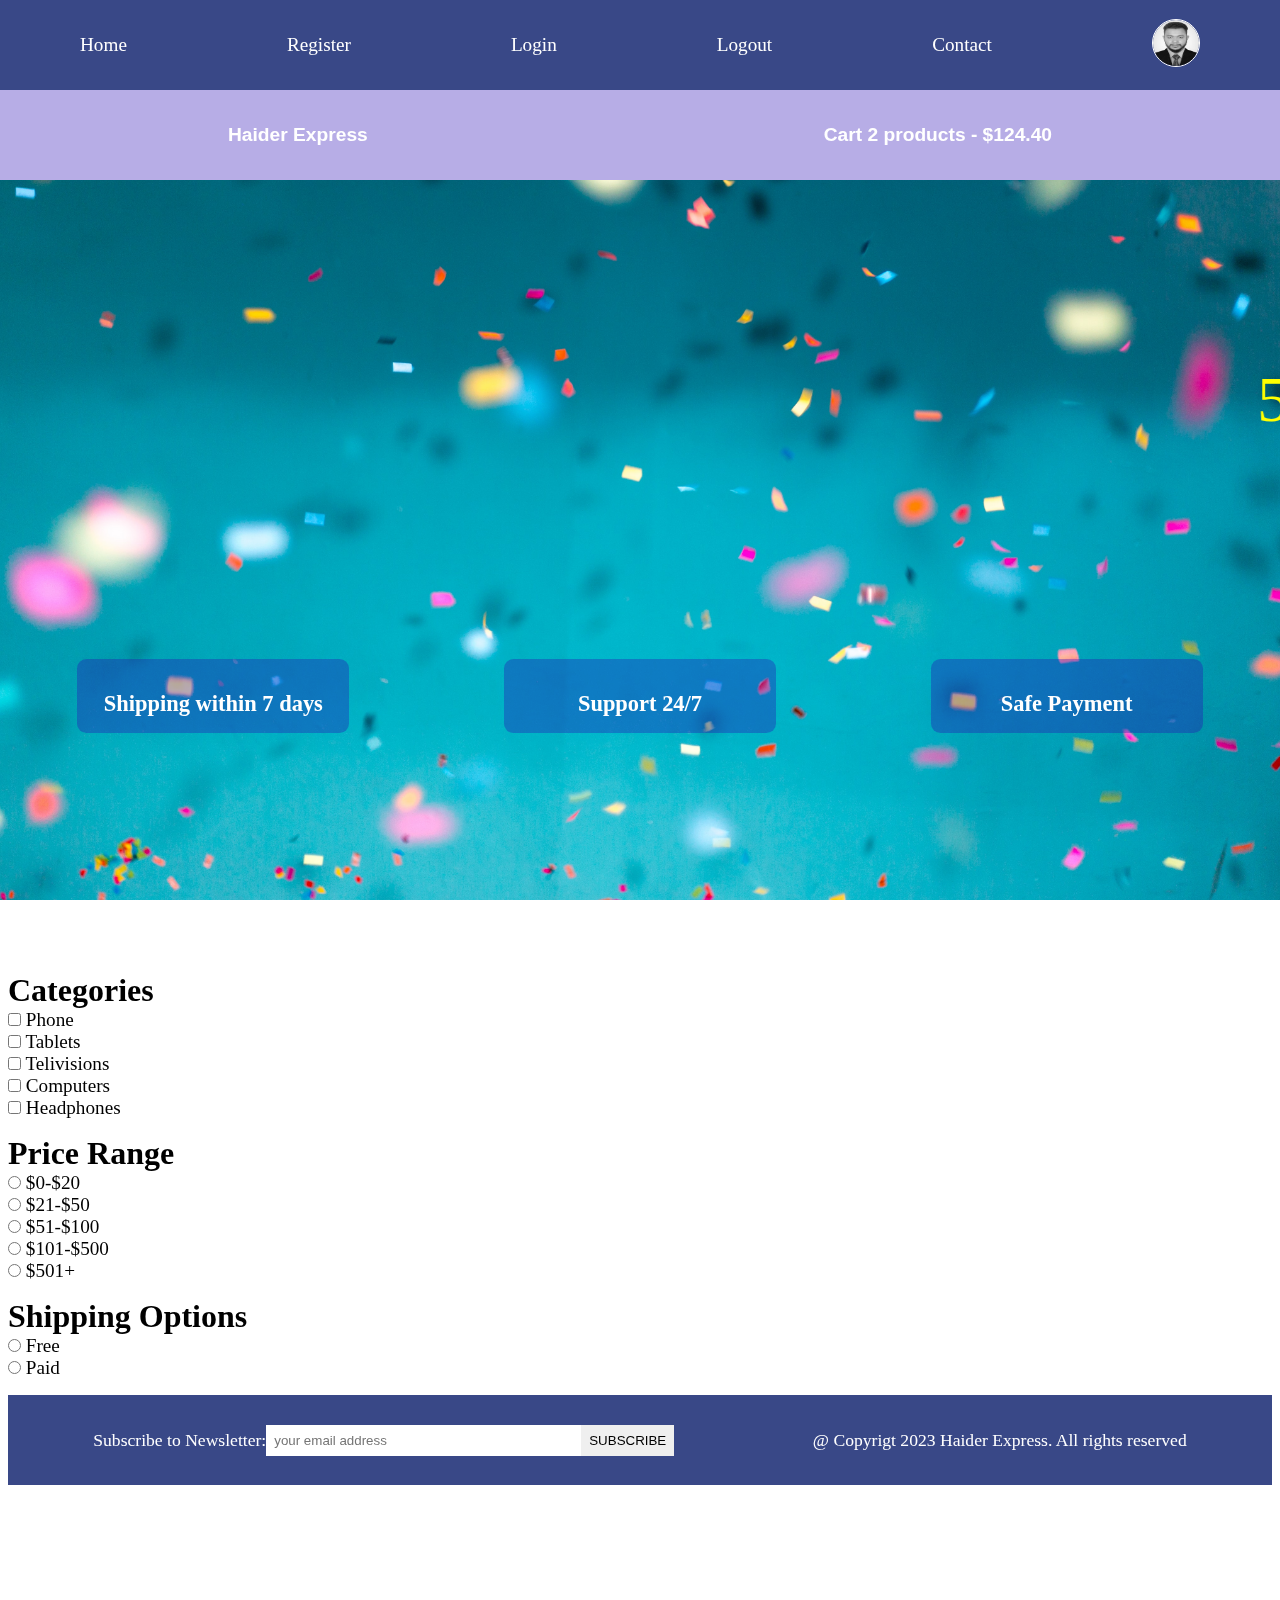
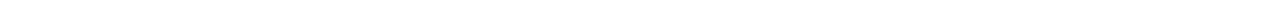
==== index.html @ 937b3da8 "first commit" ====
<!DOCTYPE html>
<html lang="en">
<head>
    <meta charset="UTF-8">
    <meta name="viewport" content="width=device-width, initial-scale=1.0">
    <meta name="description" content="This is an Ecommerce project">
    <!-- Font awesome cdn -->
    <link rel="stylesheet" href="https://cdnjs.cloudflare.com/ajax/libs/font-awesome/6.5.1/css/all.min.css" integrity="sha512-DTOQO9RWCH3ppGqcWaEA1BIZOC6xxalwEsw9c2QQeAIftl+Vegovlnee1c9QX4TctnWMn13TZye+giMm8e2LwA==" crossorigin="anonymous" referrerpolicy="no-referrer" />
    <link rel="stylesheet" href="E-commerce-2style.css">
    <title>Ecommerce Website </title>
</head>
<body>
    
    <!-- navbar starts  -->
    
    <nav>
       
        <i class="fas fa-bars fa-2x" id="menu-icon"></i>

        <nav id="menu" class="hidden">
          <ul 
          class="nav-upper flex-space-around">
            <li class="nav__list">
              <a href="index.html" class="nav__link">Home</a>
            </li>
            <li class="nav__list">
              <a href="register.html" class="nav__link">Register</a>
            </li>
            <li class="nav__list">
              <a href="login.html" class="nav__link">Login</a>
            </li>
            <li class="nav__list">
              <a href="/index.html" class="nav__link">Logout</a>
            </li>
            <li class="nav__list">
              <a href="contact.html" class="nav__link">Contact</a>
            </li>
            <li class="nav__list">
              <a href="profile.html" class="nav__link">
                <img
                  class="profile-icon"
                  src="./images/hridoy1.jpeg"
                  alt="profile icon"
                />
              </a>
            </li>
          </ul>

          <ul class="nav-lower flex-space-around">
            <li class="nav__list">
              <a href="/index.html" class="nav__brand nav__link"> Haider Express</a>
            </li>
            <li class="nav__list">
              <a href="/cart.html" class="nav__link">
                <span><i class="fa-solid fa-cart-shopping"></i> </span>
                Cart 2 products - $124.40
              </a>
            </li>
          </ul>
        
    
    </nav>

    <!-- navbar ends -->

    <!-- Header start -->

    <header class="header">
      <div class="banner flex-space-around">
        <marquee class="banner__title" behavior="" direction=""
          >50% Sales going on</marquee
        >
        <div class="features flex-space-around">
          <article class="feature flex-center">
            <i class="fa-solid fa-truck feature__icon"></i>
            <h3>Shipping within 7 days</h3>
          </article>
          <article class="feature flex-center">
            <i class="fa-brands fa-rocketchat feature__icon"></i>
            <h3>Support 24/7</h3>
          </article>
          <article class="feature flex-center">
            <i class="fa-regular fa-credit-card feature__icon"></i>
            <h3>Safe Payment</h3>
          </article>
        </div>
      </div>
    </header>

    <!-- Header ends -->

    <main class="flex-center">
      <div class="sidebar">
        <section class="categories-section">
          <h3 class="section-title">Categories</h3>
          <ul class="list">
            <li class="list__item">
              <label for="phone">
                <input type="checkbox" name="phone" id="phone" value="phone" />
                Phone
              </label>
            </li>
            <li class="list__item">
              <label for="tablets">
                <input
                  type="checkbox"
                  name="tablets"
                  id="tablets"
                  value="tablets"
                />
                Tablets
              </label>
            </li>
            <li class="list__item">
              <label for="telivisions">
                <input
                  type="checkbox"
                  name="telivisions"
                  id="telivisions"
                  value="telivisions"
                />
                Telivisions
              </label>
            </li>

            <li class="list__item">
              <label for="computers">
                <input
                  type="checkbox"
                  name="computers"
                  id="computers"
                  value="computers"
                />
                Computers
              </label>
            </li>

            <li class="list__item">
              <label for="headphones">
                <input
                  type="checkbox"
                  name="headphones"
                  id="headphones"
                  value="headphones"
                />
                Headphones
              </label>
            </li>
          </ul>
        </section>

        <section class="price-section">
          <h3 class="section-title">Price Range</h3>
          <ul class="list">
            <li class="list__item">
              <label for="price1">
                <input type="radio" name="price" id="price1" value="[0,20]" />
                $0-$20
              </label>
            </li>
            <li class="list__item">
              <label for="price2">
                <input type="radio" name="price" id="price2" value="[21,50]" />
                $21-$50
              </label>
            </li>
            <li class="list__item">
              <label for="price3">
                <input type="radio" name="price" id="price3" value="[51,100]" />
                $51-$100
              </label>
            </li>
            <li class="list__item">
              <label for="price4">
                <input
                  type="radio"
                  name="price"
                  id="price4"
                  value="[101,500]"
                />
                $101-$500
              </label>
            </li>
            <li class="list__item">
              <label for="price5">
                <input type="radio" name="price" id="price5" value="[501+]" />
                $501+
              </label>
            </li>
          </ul>
        </section>

        <section class="shippinge-section">
          <h3 class="section-title">Shipping Options</h3>
          <ul class="list">
            <li class="list__item">
              <label for="free">
                <input type="radio" name="shipping" id="free" value="free" />
                Free
              </label>
            </li>
            <li class="list__item">
              <label for="paid">
                <input type="radio" name="shipping" id="paid" value="paid" />
                Paid
              </label>
            </li>
          </ul>
        </section>


    <!-- footer starts  -->

      <footer class="footer flex-space-around">
        <div class="flex-space-around">
          <label for="subscribe"> Subscribe to Newsletter:</label>
          <input type="email" id="subscribe" name="subscribe"
          class="footer_input" placeholder="your email address">

          <button class="btn btn-subscribe">subscribe</button>
        </div>
          
        <div>
          <p>@ Copyrigt 2023 Haider Express. All rights reserved</p>

        </div>
      </footer>

    <!-- footer ends -->

    <script src="scripts/index.js"></script>

</body>
</html>
---- E-commerce-2style.css ----
/* Reset code and common starts here */
* {
    box-sizing: border-box;
    list-style-type: none;
    margin: 0;
    padding: 0;
    outline: none;
    text-decoration: none;
  }
  html {
    scroll-behavior: smooth;
  }
  img {
    width: 100%;
    height: auto;
  }

  :root { 
    
    --primary-color:  rgba(36, 52, 122, 0.9);
    --secondary-color: rgba(42, 11, 181, 0.336);
    --padding: 0.5rem;
    --transition: all 0.3s;
    --border-radius: 0.6rem;
    --box-shadow: 0.1rem 0.2rem 0.8rem rgba(205, 202, 202, 0.5);
  }  

  .flex-center {
    display: flex;
    justify-content: center;
    align-items: center;
    font-family:'Times New Roman', Times, serif;
  }
  .flex-space-around {
    display: flex;
    justify-content: space-around;
    align-items: center;
    font-family:'Times New Roman', Times, serif;
  }
  .btn {
    border: none;
    padding: var(--padding);
    cursor: pointer;
    text-transform: uppercase;
    transition: var(--transition);
  }
  .btn:hover {
    background-color: var(--secondary-color);
  }
  .card {
    box-shadow: var(--box-shadow);
    border-radius: var(--border-radius);
    transition: var(--transition);
    padding: var(--padding);
  }
  .card:hover {
    box-shadow: 0.1rem 0.2rem 0.8rem rgba(205, 202, 202, 1);
  }
  .hr-design {
    margin: 0.5rem 0;
  }
  .dot {
    height: 2rem;
    width: 2rem;
    border-radius: 50%;
    display: inline-block;
  }
  .red {
    background-color: red;
  }
  .green {
    background-color: green;
  }
  .black {
    background-color: black;
  }
  .text-center {
    text-align: center;
  }
  .section-title {
    font-size: 2rem;
  }  
/*  reset code and common ends here */
/* navbar start  */

#menu-icon {
  display: none;
}
nav {
  font-family: fantasy;
  font-size: 1.2rem;
  position: sticky;
  top: 0;
  left: 0;
  z-index: 100;
}
.nav-upper {
  min-height: 10vh;
  background-color: var(--primary-color);
  padding: 1rem 0;
}
.nav__list {
  transition: var(--transition);
}
.nav__list:hover {
  text-decoration:overline;
  color: black;
}
.nav__link {
  color: white;
  transition: var(--transition);
}
.nav__link:hover {
  color: black;
}
.profile-icon {
  width: 3rem;
  height: 3rem;
  border-radius: 50%;
  border: white 1px solid;
  filter: saturate(0);
  transition: var(--transition);
}
.profile-icon:hover {
  filter: saturate(1);
}

.nav-lower {
  min-height: 10vh;
  background-color: var(--secondary-color);
  font-weight: bold;
  font-family: Arial, Helvetica, sans-serif;
}
.nav__brand {
  font-size: bold;
  font-family: Arial, Helvetica, sans-serif;
}

/* navbar ends  */

/* header starts here  */
.header {
  padding: 4rem 0;
  height: 80vh;
  background: url(/images/banner.jpg) no-repeat center;
  background-attachment: fixed;
  background-size: cover;
}
.banner {
  width: 100%;
  height: 100%;
  flex-direction: column;
}
.banner__title {
  font-size: 4rem;
  color: yellow;
  padding: 1rem;
  border-radius: var(--border-radius);
}
.features {
  width: 100%;
}
.feature {
  background-color:  rgba(42, 11, 181, 0.336);
  color: white;
  border-radius: var(--border-radius);
  padding: 1rem;
  width: 17rem;
  flex-direction: column;
  gap: 1rem;
}
.feature__icon {
  font-size: 3rem;
}
/* header ends here  */

/* main starts here  */
main {
  padding: 4rem 0;
  min-height: 80vh;
}
.sidebar {
  flex: 1;
  padding: var(--padding);
  display: flex;
  flex-direction: column;
  justify-content: center;
  gap: 1rem;
  align-self: flex-start;
}
.main-content {
  flex: 3;
  padding: var(--padding);
}
.actions__sort select {
  padding: var(--padding);
}
.actions__search input {
  padding: var(--padding);

  width: 15rem;
}
.actions__search button {
  margin-left: -0.3rem;
  border: 1px solid;
  padding: 0.55rem;
}
.products {
  display: grid;
  grid-template-columns: repeat(3, minmax(0, 1fr));
  gap: 2rem;
  padding: 2rem 0;
}
.product {
  position: relative;
}
.badge {
  position: absolute;
  top: 0;
  left: 0;
  background-color: green;
  color: white;
  padding: 4px 8px;
  text-align: center;
  border-radius: var(--border-radius);
  z-index: 10;
}
.product__img {
  width: 100%;
  height: 15rem;
  filter: saturate(0);
  transition: var(--transition);
}
.product__img:hover {
  filter: saturate(1);
}
.product__body {
  padding: var(--padding);
  display: flex;
  flex-direction: column;
  gap: 0.5rem;
}
.learn-more {
  color: green;
}


/* footer starts   */
.footer {
  padding: 1rem;
  background-color: var(--primary-color);
  min-height: 10vh;
  color: white;
  font-size: 1.1rem;
  display: flex;
  justify-content: space-around;
 
  
  
}
.btn-subscribe {
  margin-left: -5px;
}
.footer_input{
  border: none;
  padding: var(--padding);
  width: 20rem;
  
}
/* footer ends  */


@media (max-width: 992px) {
  .flex-space-around {
    flex-direction: column;
    gap: 1rem;
    padding: 1rem 0;
}

#menu-icon {
  display: block;
  text-align: center;
  margin: 1rem 0;
  cursor: pointer;
}
.hidden {
  display: none;
}
.header {
  height: 100vh;
}
.products {
  grid-template-columns: repeat(2, minmax(0, 1fr));
}
.cart__items,
.cart__payment {
  width: 90%;
}
.form,
.form-control {
  width: 100%;
}
.form-control input,
textarea {
  width: 80%;
}
.contact-address {
  width: 100%;
}

.register .card,
.login .card {
  width: 90%;
 }
}

@media (max-width: 768px) {
  .flex-center {
    flex-direction: column;
    gap: 1rem;
    padding: 1rem 0;
 }
 .products {
  grid-template-columns: repeat(1, minmax(0, 1fr));
 }
}

@media  (max-width: 600px) {

  
}
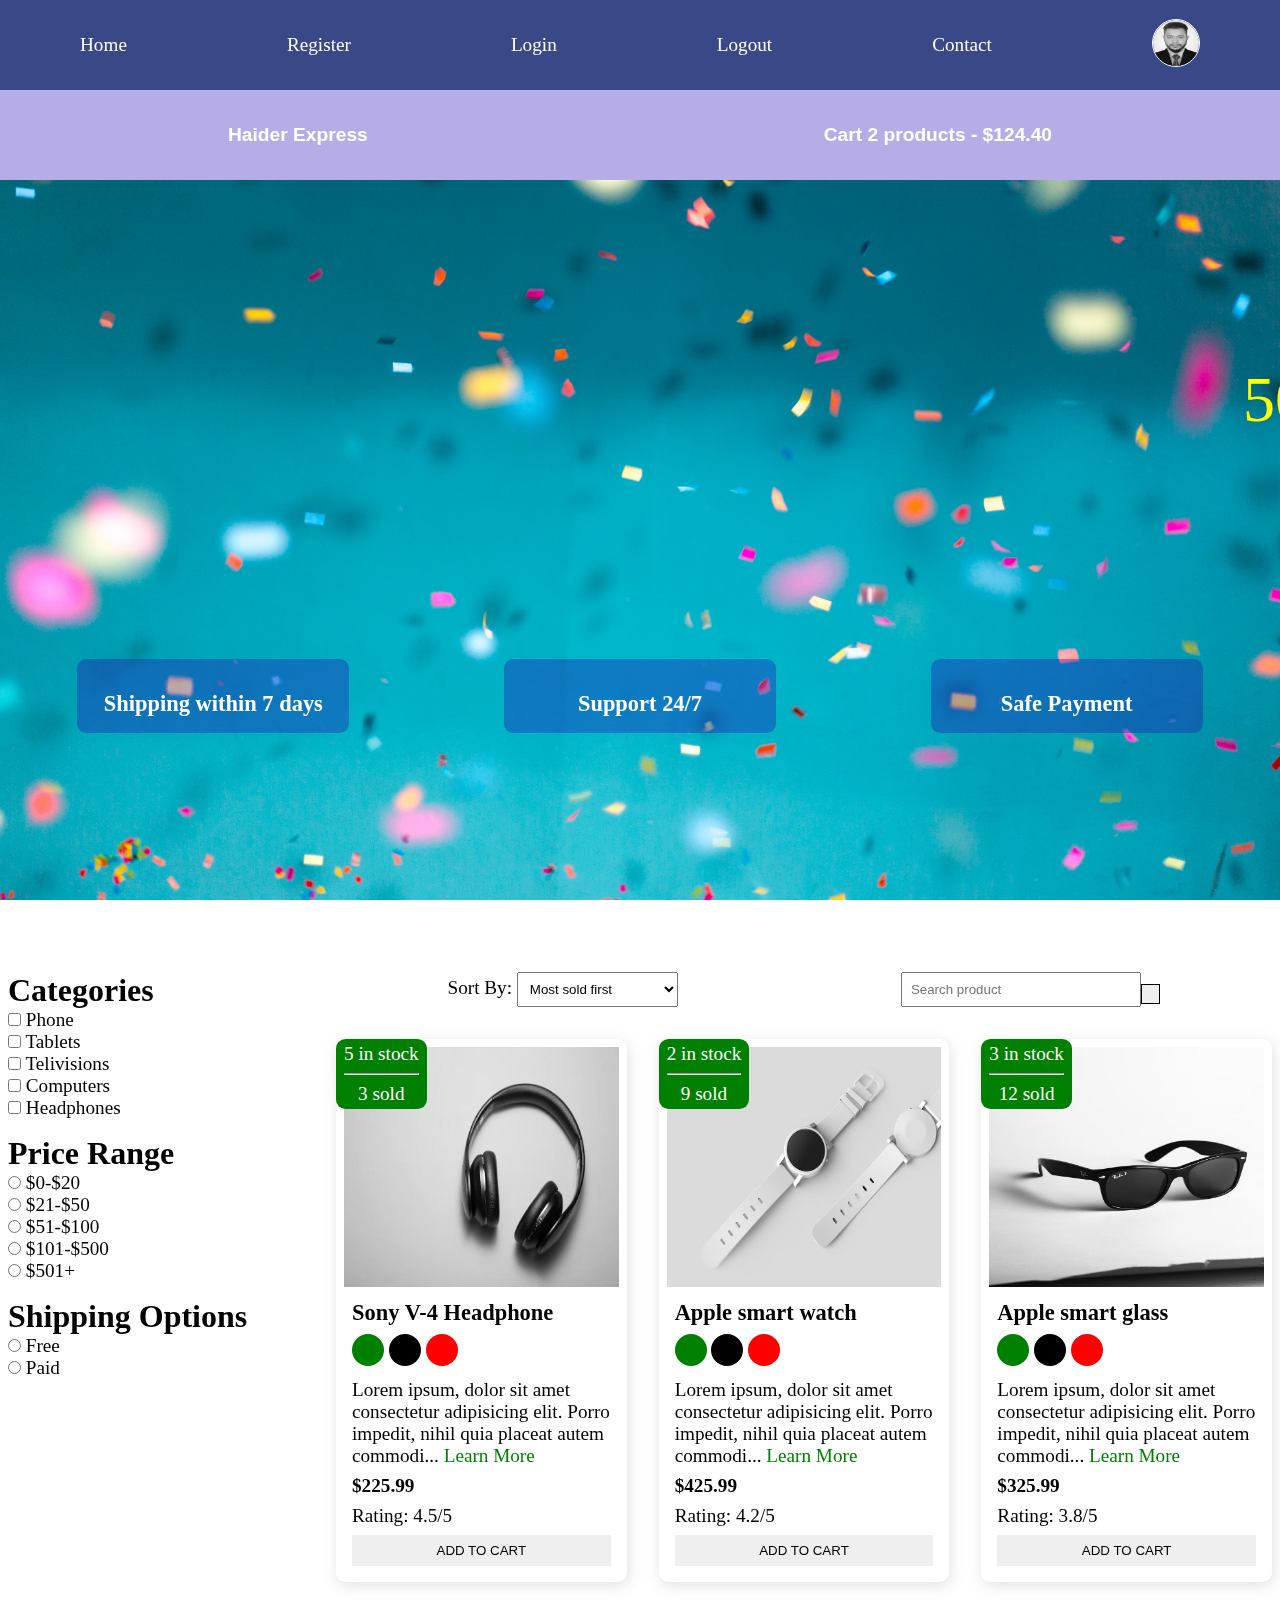
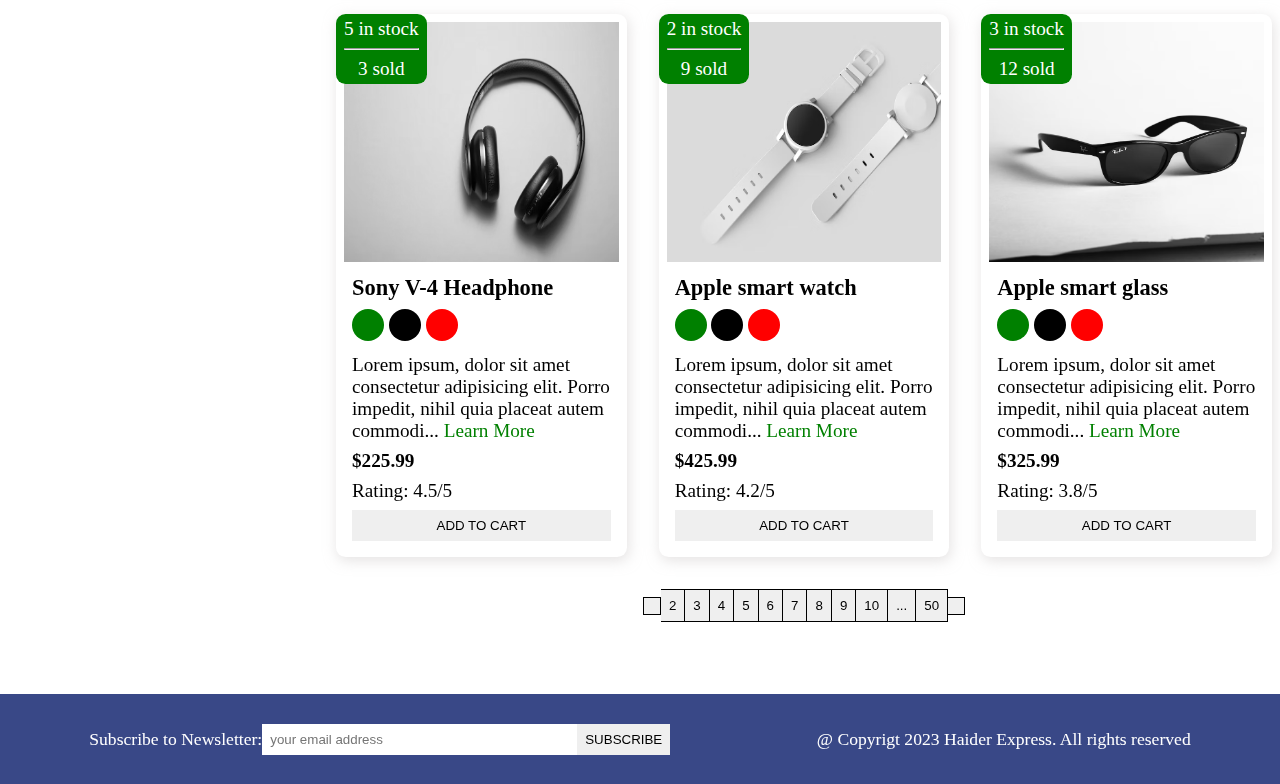
==== commit fb6f03ad: "working on different sites" ====
--- a/index.html
+++ b/index.html
@@ -68,8 +68,8 @@
     <header class="header">
       <div class="banner flex-space-around">
         <marquee class="banner__title" behavior="" direction=""
-          >50% Sales going on</marquee
-        >
+          >50% Sales going on
+          </marquee>
         <div class="features flex-space-around">
           <article class="feature flex-center">
             <i class="fa-solid fa-truck feature__icon"></i>
@@ -207,6 +207,234 @@
             </li>
           </ul>
         </section>
+      </div>
+
+     <div class="main-content">
+        <section class="actions flex-space-around">
+          <div class="actions__sort">
+            <label for="sort">Sort By: </label>
+            <select name="sort" id="sort">
+              <option value="sold">Most sold first</option>
+              <option value="rating">Most rated first</option>
+              <option value="price">Cheapest first</option>
+              <option value="arrival">Newest first</option>
+              <option value="discount">Biggest discount first</option>
+            </select>
+          </div>
+
+          <div class="actions__search">
+            <input type="text" placeholder="Search product" />
+            <button class="btn">
+              <i class="fa-sharp fa-solid fa-magnifying-glass"></i>
+            </button>
+          </div>
+        </section> 
+
+        <!-- Product section starts Here  -->
+
+        <section class="products">
+          <article class="product card">
+            <div class="badge">
+              <span>5 in stock</span>
+              <hr class="hr-design" />
+              <span>3 sold </span>
+            </div>
+            <img
+              class="product__img"
+              src="./images/product1.jpg"
+              alt="product1"/>
+          
+            <div class="product__body">
+              <h3 class="product__name">Sony V-4 Headphone</h3>
+              <p>
+                <span class="dot green"></span>
+                <span class="dot black"></span>
+                <span class="dot red"></span>
+              </p>
+              <p class="product__description">
+                Lorem ipsum, dolor sit amet consectetur adipisicing elit. Porro
+                impedit, nihil quia placeat autem commodi...
+                <a href="/product.html" class="learn-more">Learn More</a>
+              </p>
+              <h4 class="product__price">$225.99</h4>
+              <p class="product__rating">Rating: 4.5/5</p>
+              <button class="btn product__button">Add To Cart</button>
+            </div>
+          </article>
+
+          <article class="product card">
+            <div class="badge">
+              <span>2 in stock</span>
+              <hr class="hr-design" />
+              <span>9 sold</span>
+            </div>
+            <img
+              class="product__img"
+              src="./images/product2.png"
+              alt="product2"
+            />
+            <div class="product__body">
+              <h3 class="product__name">Apple smart watch</h3>
+              <p>
+                <span class="dot green"></span>
+                <span class="dot black"></span>
+                <span class="dot red"></span>
+              </p>
+              <p class="product__description">
+                Lorem ipsum, dolor sit amet consectetur adipisicing elit. Porro
+                impedit, nihil quia placeat autem commodi...
+                <a href="/product.html" class="learn-more">Learn More</a>
+              </p>
+              <h4 class="product__price">$425.99</h4>
+              <p class="product__rating">Rating: 4.2/5</p>
+              <button class="btn product__button">Add To Cart</button>
+            </div>
+          </article>
+
+          <article class="product card">
+            <div class="badge">
+              <span>3 in stock</span>
+              <hr class="hr-design" />
+              <span>12 sold</span>
+            </div>
+            <img
+              class="product__img"
+              src="./images/product3.jpg"
+              alt="product3"
+            />
+            <div class="product__body">
+              <h3 class="product__name">Apple smart glass</h3>
+              <p>
+                <span class="dot green"></span>
+                <span class="dot black"></span>
+                <span class="dot red"></span>
+              </p>
+              <p class="product__description">
+                Lorem ipsum, dolor sit amet consectetur adipisicing elit. Porro
+                impedit, nihil quia placeat autem commodi...
+                <a href="/product.html" class="learn-more">Learn More</a>
+              </p>
+              <h4 class="product__price">$325.99</h4>
+              <p class="product__rating">Rating: 3.8/5</p>
+              <button class="btn product__button">Add To Cart</button>
+            </div>
+          </article>
+          <article class="product card">
+            <div class="badge">
+              <span>5 in stock</span>
+              <hr class="hr-design" />
+              <span>3 sold</span>
+            </div>
+            <img
+              class="product__img"
+              src="./images/product1.jpg"
+              alt="product1"
+            />
+            <div class="product__body">
+              <h3 class="product__name">Sony V-4 Headphone</h3>
+              <p>
+                <span class="dot green"></span>
+                <span class="dot black"></span>
+                <span class="dot red"></span>
+              </p>
+              <p class="product__description">
+                Lorem ipsum, dolor sit amet consectetur adipisicing elit. Porro
+                impedit, nihil quia placeat autem commodi...
+                <a href="/product.html" class="learn-more">Learn More</a>
+              </p>
+              <h4 class="product__price">$225.99</h4>
+              <p class="product__rating">Rating: 4.5/5</p>
+              <button class="btn product__button">Add To Cart</button>
+            </div>
+          </article>
+
+          <article class="product card">
+            <div class="badge">
+              <span>2 in stock</span>
+              <hr class="hr-design" />
+              <span>9 sold</span>
+            </div>
+            <img
+              class="product__img"
+              src="./images/product2.png"
+              alt="product2"
+            />
+            <div class="product__body">
+              <h3 class="product__name">Apple smart watch</h3>
+              <p>
+                <span class="dot green"></span>
+                <span class="dot black"></span>
+                <span class="dot red"></span>
+              </p>
+              <p class="product__description">
+                Lorem ipsum, dolor sit amet consectetur adipisicing elit. Porro
+                impedit, nihil quia placeat autem commodi...
+                <a href="/product.html" class="learn-more">Learn More</a>
+              </p>
+              <h4 class="product__price">$425.99</h4>
+              <p class="product__rating">Rating: 4.2/5</p>
+              <button class="btn product__button">Add To Cart</button>
+            </div>
+          </article>
+
+          <article class="product card">
+            <div class="badge">
+              <span>3 in stock</span>
+              <hr class="hr-design" />
+              <span>12 sold</span>
+            </div>
+            <img
+              class="product__img"
+              src="./images/product3.jpg"
+              alt="product3"
+            />
+            <div class="product__body">
+              <h3 class="product__name">Apple smart glass</h3>
+              <p>
+                <span class="dot green"></span>
+                <span class="dot black"></span>
+                <span class="dot red"></span>
+              </p>
+              <p class="product__description">
+                Lorem ipsum, dolor sit amet consectetur adipisicing elit. Porro
+                impedit, nihil quia placeat autem commodi...
+                <a href="/product.html" class="learn-more">Learn More</a>
+              </p>
+              <h4 class="product__price">$325.99</h4>
+              <p class="product__rating">Rating: 3.8/5</p>
+              <button class="btn product__button">Add To Cart</button>
+            </div>
+          </article>
+        </section>
+
+        <div class="pagination">
+          <button class="btn pagination__btn">
+            <i class="fas fa-less-than"></i>
+          </button>
+          <button class="btn pagination__btn">2</button>
+          <button class="btn pagination__btn">3</button>
+          <button class="btn pagination__btn">4</button>
+          <button class="btn pagination__btn">5</button>
+          <button class="btn pagination__btn">6</button>
+          <button class="btn pagination__btn">7</button>
+          <button class="btn pagination__btn">8</button>
+          <button class="btn pagination__btn">9</button>
+          <button class="btn pagination__btn">10</button>
+          <button class="btn pagination__btn">...</button>
+          <button class="btn pagination__btn">50</button>
+          <button class="btn pagination__btn">
+            <i class="fas fa-greater-than"></i>
+          </button>
+        </div>
+
+          <!-- Product section ends   -->
+
+      </div>
+
+    </main>
+
+
+        
 
 
     <!-- footer starts  -->
@@ -230,5 +458,7 @@
 
     <script src="scripts/index.js"></script>
 
+  
+
 </body>
 </html>--- a/E-commerce-2style.css
+++ b/E-commerce-2style.css
@@ -146,6 +146,7 @@
   background-attachment: fixed;
   background-size: cover;
 }
+
 .banner {
   width: 100%;
   height: 100%;
@@ -197,7 +198,6 @@
 }
 .actions__search input {
   padding: var(--padding);
-
   width: 15rem;
 }
 .actions__search button {
@@ -224,6 +224,8 @@
   text-align: center;
   border-radius: var(--border-radius);
   z-index: 10;
+  
+  
 }
 .product__img {
   width: 100%;
@@ -243,6 +245,189 @@
 .learn-more {
   color: green;
 }
+
+/* pagination starts   */
+.pagination {
+  display: flex;
+  justify-content: center;
+  align-items: center;
+}
+.pagination__btn {
+  border-width: 1px 1px 1px 0;
+  border-style: solid;
+}
+.pagination__btn:first-child {
+  border-width: 1px 1px 1px 1px;
+  border-style: solid;
+}
+/* pagination ends   */
+
+/* prodcut details starts here  */
+.product__details-left {
+  flex: 1;
+}
+.product__details-left img {
+  height: 20rem;
+  width: 30rem;
+}
+.product__details-right {
+  flex: 1;
+  display: flex;
+  flex-direction: column;
+  gap: 0.5rem;
+}
+/* prodcut details ends here  */
+
+/* cart design starts */
+
+.cart {
+  padding: var(--padding);
+  gap: 1rem;
+}
+.cart .card {
+  margin-bottom: 1rem;
+}
+.cart__items {
+  flex: 1;
+}
+.cart__items-action {
+  margin-top: 1rem;
+  display: flex;
+  justify-content: space-between;
+  align-items: center;
+}
+.cart__item input {
+  flex: 0.1;
+}
+.cart__item-img {
+  flex: 0.2;
+  width: 15rem;
+  height: 10rem;
+}
+.cart__item-description {
+  flex: 0.4;
+}
+.cart__item-shipping {
+  margin-top: 0.5rem;
+  color: red;
+}
+.cart__item-actions {
+  flex: 0.2;
+  display: flex;
+  flex-direction: column;
+  justify-content: center;
+  align-items: center;
+  gap: 1rem;
+}
+.cart__payment {
+  flex: 1;
+}
+.cart__payment-summary > div {
+  display: flex;
+  justify-content: space-between;
+  align-items: center;
+  margin: 1rem 0;
+}
+.cart__payment-btn {
+  width: 100%;
+}
+.cart__payment-methods, h2 {
+  text-align: center;
+  margin-bottom: 1rem;
+}
+.cart__payment-methods > div {
+  display: flex;
+  justify-content: center;
+  align-items: center;
+  gap: 1rem;
+}
+
+/* cart design ends */
+
+/* Registration and login  start  */
+
+.register,
+.login {
+  display: flex;
+  flex-direction: column;
+  justify-content: center;
+  align-items: center;
+  gap: 3rem;
+  min-height: 60vh;
+}
+.register .card,
+.login .card {
+  width: 45rem;
+}
+.form {
+  flex: 1;
+  display: flex;
+  flex-direction: column;
+  gap: 1rem;
+}
+.form-control label {
+  flex: 0.1;
+  text-align: left;
+}
+.form-control input,
+textarea {
+  flex: 0.9;
+  padding: var(--padding);
+  border: 1px solid;
+}
+.form-control textarea {
+  resize: none;
+  height: 12vh;
+}
+.form-btn-field {
+  border-radius: var(--border-radius);
+}
+.contact-btn {
+  width: 30%;
+}
+
+/* Registration and login ends  */
+
+/* profile starts here  */
+.profile {
+  flex-direction: column;
+  gap: 3rem;
+}
+.profile .card {
+  padding: var(--padding);
+  width: 30rem;
+  flex-direction: column;
+  gap: 1rem;
+}
+.profile__img {
+  width: 15vw;
+  border-radius: 55%;
+  border: 1px solid;
+  margin-top: 5px;
+}
+.profile__buttons button {
+  background-color: transparent;
+}
+/* profile ends here  */
+
+/* contact starts here  */
+.contact-section {
+  min-height: 52vh;
+}
+.contact-conatiner {
+  margin-top: 5rem;
+}
+.contact-address {
+  flex: 1;
+  gap: 2rem;
+  flex-direction: column;
+}
+.contact__map {
+  width: 80%;
+}
+/* contact ends here  */
+
+/* main ends here  */
 
 
 /* footer starts   */
@@ -271,7 +456,8 @@
 
 
 @media (max-width: 992px) {
-  .flex-space-around {
+  .flex-space-around
+  {
     flex-direction: column;
     gap: 1rem;
     padding: 1rem 0;
@@ -291,10 +477,11 @@
 }
 .products {
   grid-template-columns: repeat(2, minmax(0, 1fr));
+ /* 992 px screen ar jnno product 2 ta dakhabe  */
 }
 .cart__items,
 .cart__payment {
-  width: 90%;
+  width:90% ;
 }
 .form,
 .form-control {
@@ -322,7 +509,8 @@
  }
  .products {
   grid-template-columns: repeat(1, minmax(0, 1fr));
- }
+  /* 768px screen ar jnno product 1 ta dakhabe  */
+}
 }
 
 @media  (max-width: 600px) {
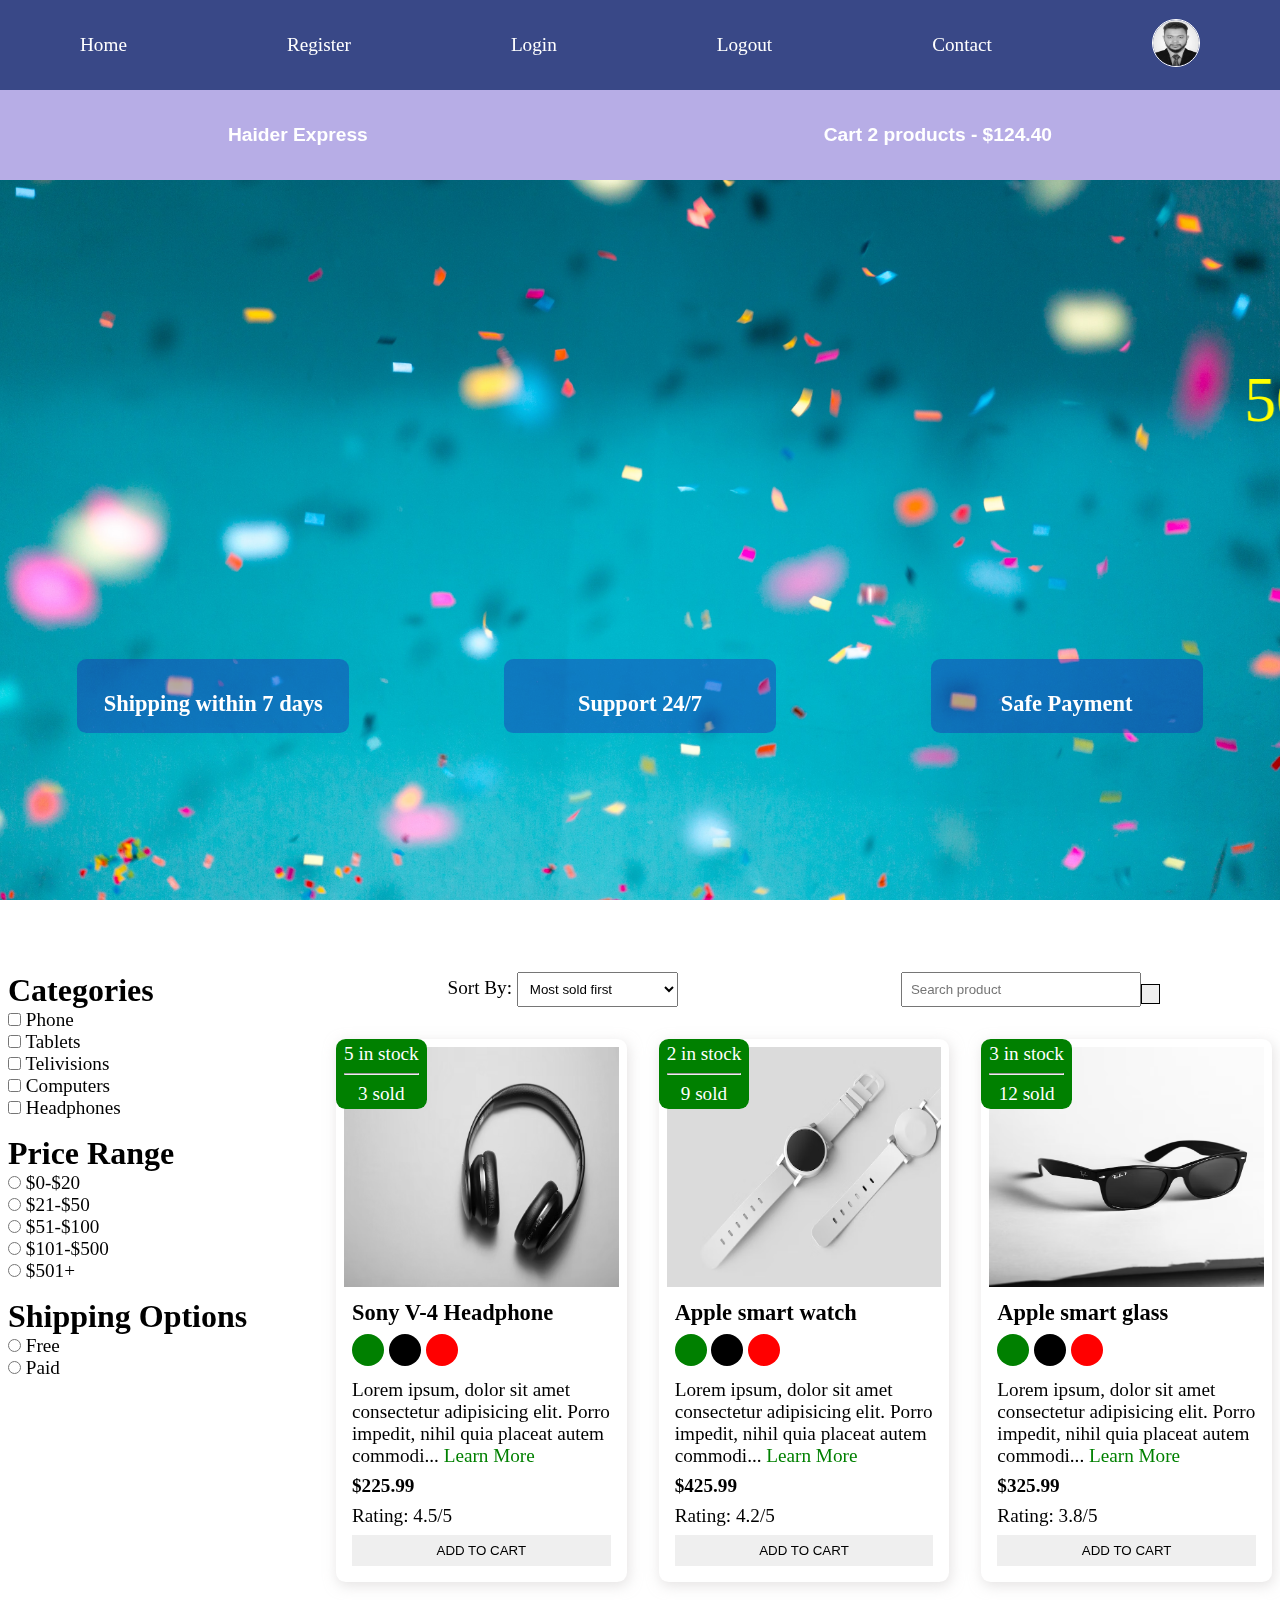
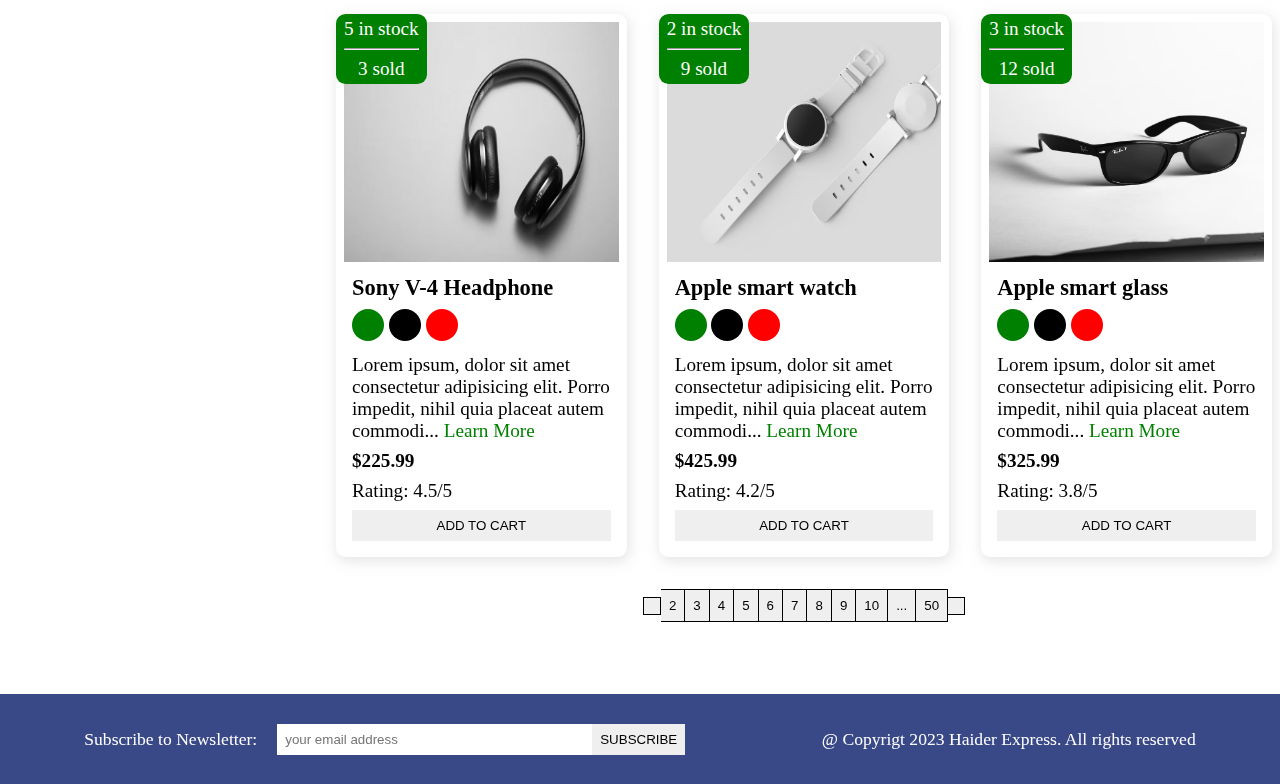
==== commit 51aec615: "Updating" ====
--- a/index.html
+++ b/index.html
@@ -441,7 +441,7 @@
 
       <footer class="footer flex-space-around">
         <div class="flex-space-around">
-          <label for="subscribe"> Subscribe to Newsletter:</label>
+          <label for="subscribe"> Subscribe to Newsletter: </label>
           <input type="email" id="subscribe" name="subscribe"
           class="footer_input" placeholder="your email address">
 
--- a/E-commerce-2style.css
+++ b/E-commerce-2style.css
@@ -234,13 +234,14 @@
   transition: var(--transition);
 }
 .product__img:hover {
-  filter: saturate(1);
+  filter: saturate(2);
 }
 .product__body {
   padding: var(--padding);
   display: flex;
   flex-direction: column;
   gap: 0.5rem;
+  
 }
 .learn-more {
   color: green;
@@ -357,7 +358,7 @@
 }
 .register .card,
 .login .card {
-  width: 45rem;
+  width: 55rem;
 }
 .form {
   flex: 1;
@@ -416,6 +417,7 @@
 }
 .contact-conatiner {
   margin-top: 5rem;
+  
 }
 .contact-address {
   flex: 1;
@@ -424,6 +426,10 @@
 }
 .contact__map {
   width: 80%;
+}
+
+.for-spacing{
+  margin-right: 7px;
 }
 /* contact ends here  */
 
@@ -450,6 +456,9 @@
   border: none;
   padding: var(--padding);
   width: 20rem;
+  margin-left: 20px;
+  
+
   
 }
 /* footer ends  */
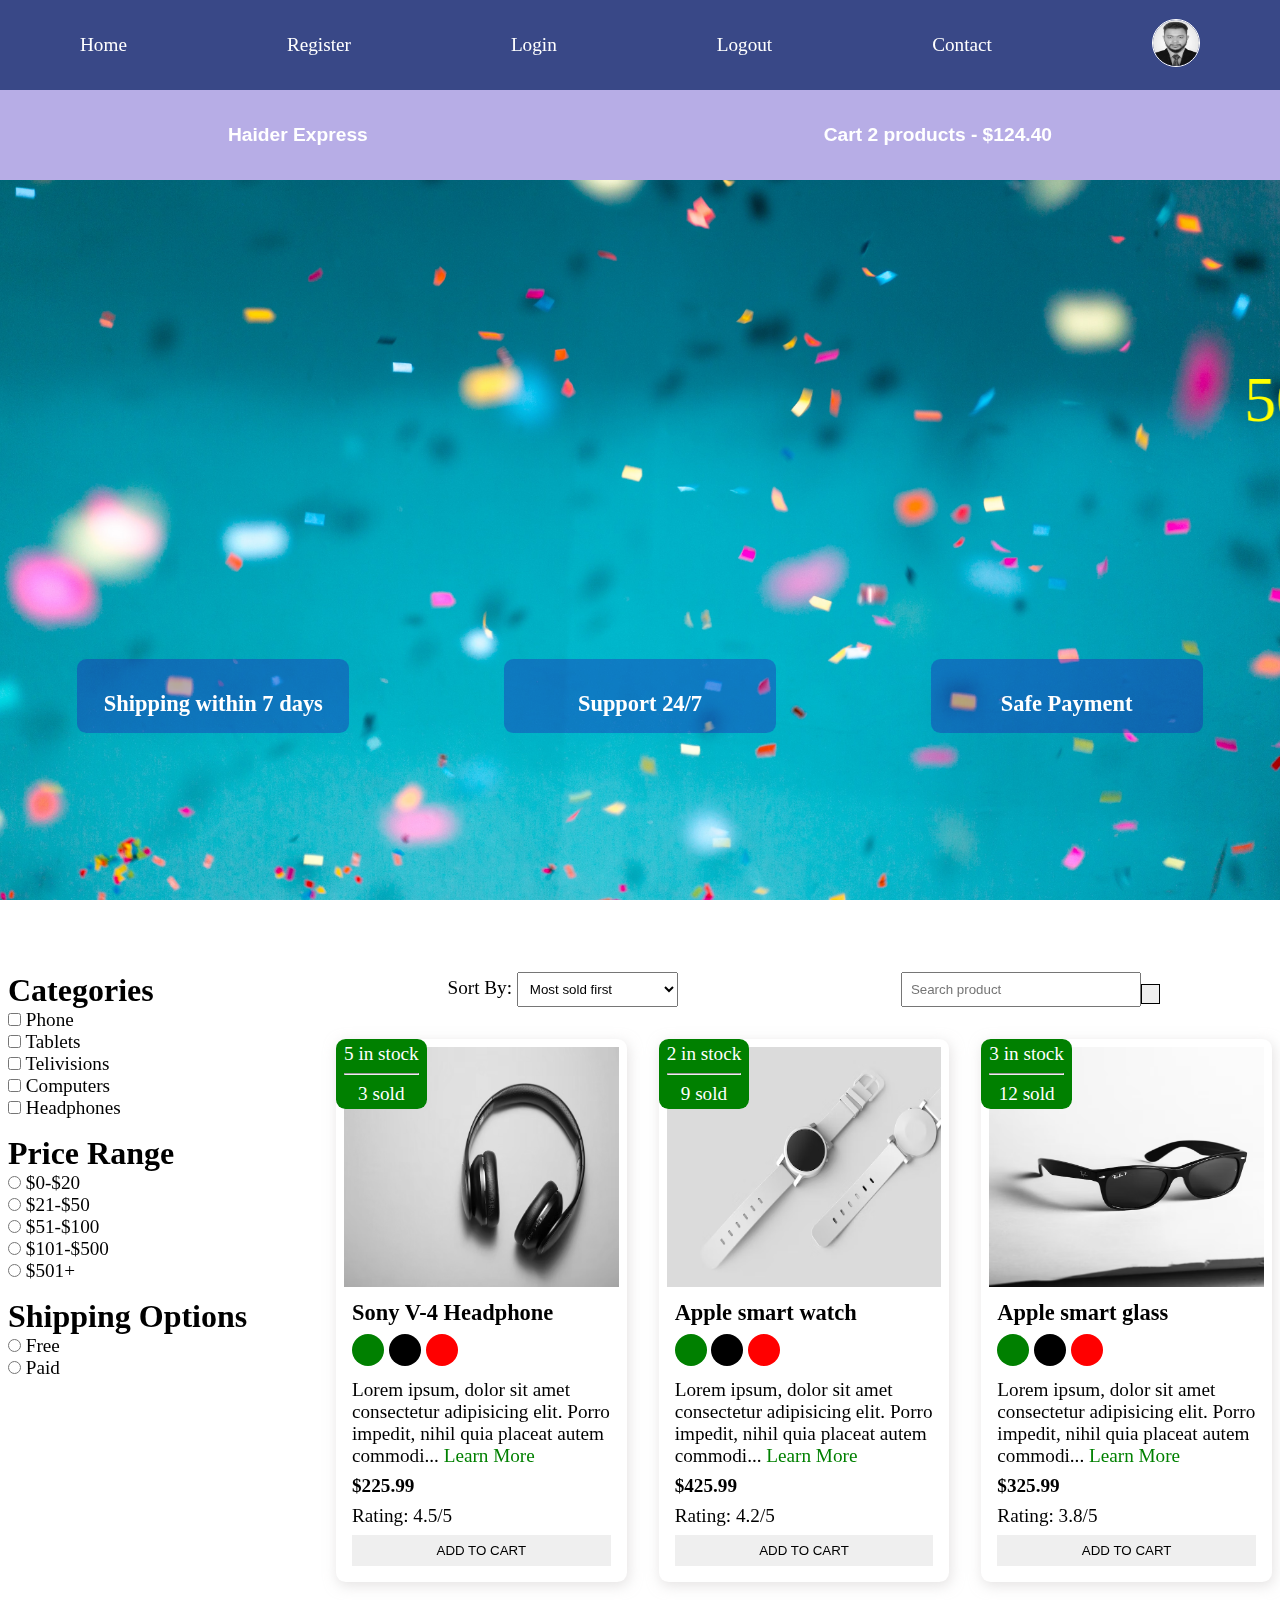
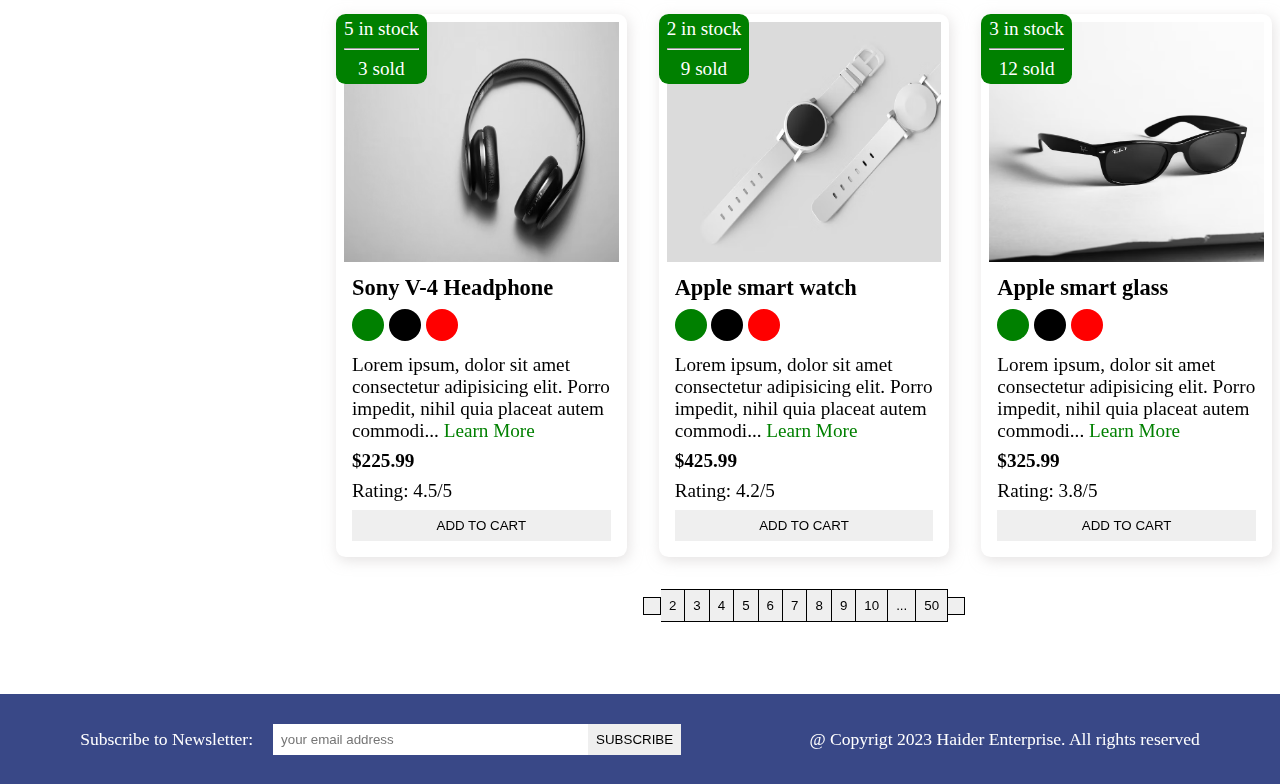
==== commit 399e81a4: "Update index.html" ====
--- a/index.html
+++ b/index.html
@@ -449,7 +449,7 @@
         </div>
           
         <div>
-          <p>@ Copyrigt 2023 Haider Express. All rights reserved</p>
+          <p>@ Copyrigt 2023 Haider Enterprise. All rights reserved</p>
 
         </div>
       </footer>
@@ -461,4 +461,4 @@
   
 
 </body>
-</html>+</html>
